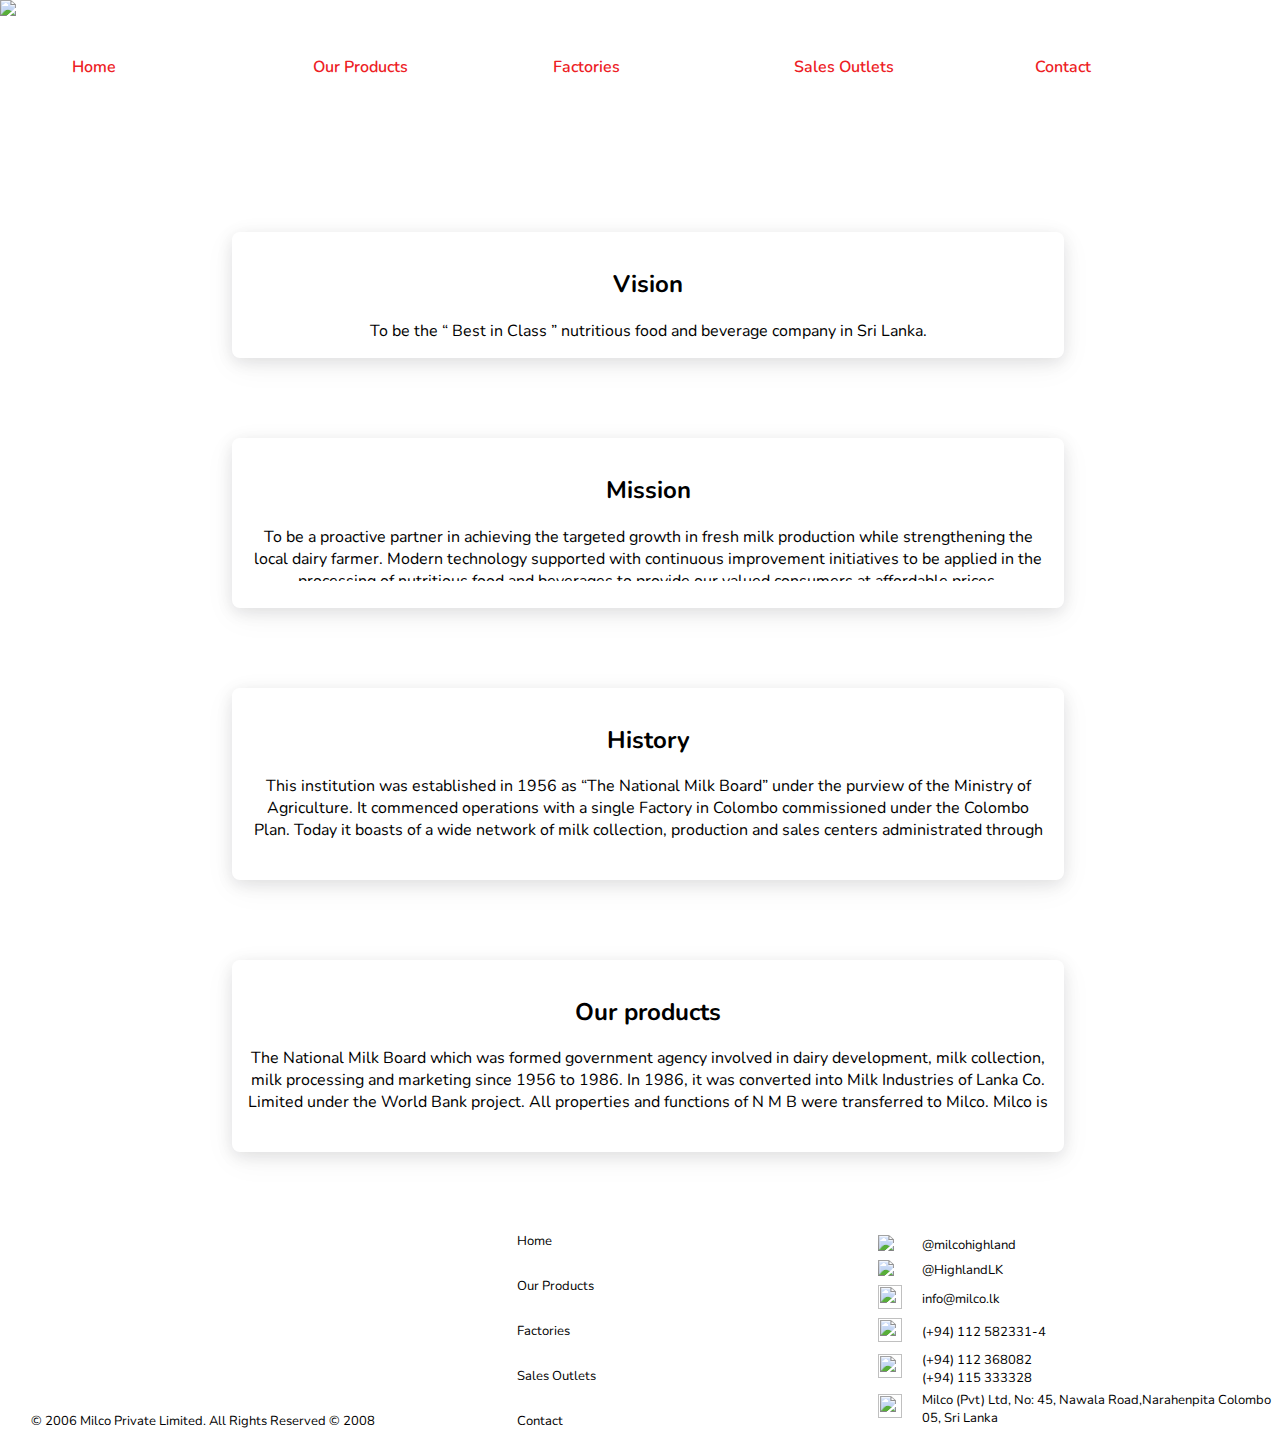
==== Milco re-design/index.html @ 79aaf2fa "fixed dropdown bugs; animated cards" ====
<!DOCTYPE html>
<html>

<head>
  <meta charset="UTF-8" />
  <meta name="viewport" content="width=device-width, initial-scale=1.0" />
  <meta http-equiv="X-UA-Compatible" content="ie=edge" />

  <link rel="stylesheet" href="css/main.css" />
  <link rel="preconnect" href="https://fonts.googleapis.com" />
  <link rel="preconnect" href="https://fonts.gstatic.com" crossorigin />
  <link href="https://fonts.googleapis.com/css2?family=Nunito:wght@300&display=swap" rel="stylesheet" />

  <script src="header.js" type="text/javascript" defer></script>
  <script src="https://ajax.googleapis.com/ajax/libs/jquery/2.1.1/jquery.min.js"></script>
  <style>
    .card {
      max-height: 10rem;
      padding-bottom: 1rem;
      text-align: center;
    }

    .card-content {
      max-height: 40%;
      overflow: hidden;
    }

    .container {
      align-items: center;
      width: 100%;
    }
  </style>
</head>

<body>
  <div>
    <header-component></header-component>
  </div>

  <div style="display: flex">
    <!-- cards -->
    <div class="container home-cards" style="margin-left: 2rem">
      <div class="card">
        <h2>Vision</h2>
        <div class="card-content">
          To be the “ Best in Class ” nutritious food and beverage company
          in Sri Lanka.
        </div>

      </div>

      <div class="card">
        <h2>Mission</h2>
        <div class="card-content">
          To be a proactive partner in achieving the targeted growth in
          fresh milk production while strengthening the local dairy farmer.
          Modern technology supported with continuous improvement
          initiatives to be applied in the processing of nutritious food and
          beverages to provide our valued consumers at affordable prices.
        </div>
      </div>

      <div class="card">
        <h2>History</h2>
        <div class="card-content">
          This institution was established in 1956 as “The National Milk
          Board” under the purview of the Ministry of Agriculture. It
          commenced operations with a single Factory in Colombo commissioned
          under the Colombo Plan. Today it boasts of a wide network of milk
          collection, production and sales centers administrated through out
          the island and continue to contribute towards the enhancement of
          the rural economy while providing the much needed nutrition to the
          entire nation. In 1986, the “National Milk Board” was converted
          into “Milk Industries of Lanka Company Limited” as a government
          owned company. After that in 1998 “Kiriya Milk Industries of Lanka
          (Pvt) Ltd.” took over the administration of “Milk Industries of
          Lanka Company Limited”. Later in 2000, “Kiriya” was taken back by
          the government and in 2001 it was named as “Milco (Pvt) Ltd.”,
          which now stands as a 100 % government owned company.
        </div>
      </div>

      <div class="card">
        <h2>Our products</h2>
        <div class="card-content">
          The National Milk Board which was formed government agency
          involved in dairy development, milk collection, milk processing
          and marketing since 1956 to 1986. In 1986, it was converted into
          Milk Industries of Lanka Co. Limited under the World Bank project.
          All properties and functions of N M B were transferred to Milco.
          Milco is a public company which has effective plant capacity of
          200,000 liters per day. It has three milk plants located in
          Narahenpita, Digana and Ambewela. Colombo Milk factory which was
          established in 1956 produced pasteurized milk, sterilized milk,
          yoghurt, ice cream and butter. Ambewela milk factory which was
          established in 1974 produced milk powder and butter. Digana milk
          factory was established in 1989 process milk into pasteurized
          milk, sterilized milk, yoghurt, ice cream and cheese. Milco has
          well established milk collecting network which consists of 72 milk
          chilling centers and 1700 Farmers Managed Societies. There are
          about 70,000 dairy farmers supply milk to Milco chilling centers
          directly or indirectly. Their milk is valued and paid according to
          the compositional quality, mainly fat percentage and SNF
          percentage. Average payment is Rs. 25/- per liter. The farmers who
          are involved in Farmer Managed Societies are given lot of
          subsidies, such as supplying cattle feed for a concessionary
          price, supply of veterinary treatments, supply of dairy
          development techniques etc., In addition to that, lot of financial
          benefits are granted to them to encourage dairy industry. Milco
          dairy products are sold in the market under the trade name of
          “Highland “. These products are produced using only local milk
          that is produced by local dairy farmers. These products are mainly
          categorized into two varieties, namely liquid milk and dairy
          products. Liquid milk such as pasteurized and sterilized are very
          natural products and no any additives or chemicals are added to
          these milk to extend their shelf life. Therefore these milk
          products are very close to the nature. Other products named as
          value added products, such as yoghurts, ice cream, cheese and
          butter are also very natural products and no any additives or
          chemicals are added for extending the shelf life. In addition to
          the main raw materials, other raw materials which we use for
          producing these products are sugar, gelatin, glucose syrup,
          stabilizers, emulsifiers etc., are purchased from well reputed
          organizations the quality of these products can be guaranteed
          without any doubt. These Highland products are produced according
          to the recipes since National Milk Board. As an Example that we
          produce are dairy ice cream which is only dairy fat is used for
          this processing. Therefore, our ice cream is really milk tastes
          ice cream which is available in the market. The fresh milk which
          is collected today is coming to the market tomorrow. Hence, our
          products are most fresh dairy products which are available in the
          market. Further, other special ingredients such as yoghurt
          culture, rennet, and gelatin are specially purchase from Denmark
          and Germany etc., Therefore, our product quality is superior than
          the other dairy products in the market. Our products are natural,
          high nutrition and very fresh. This guarantee is given to our
          valuable customers.
        </div>
      </div>
    </div>
  </div>

  <div>
    <footer-component></footer-component>
  </div>

</body>

</html>
---- Milco re-design/css/main.css ----
:root {
  --muted: #dddddd;
  --hblue: #1b3d96;
}

body {
  font-family: 'Nunito', sans-serif;
  margin: 0;
}

.navbar-light {
  background-color: transparent;
  height: 80px;
  width: 100%;
  vertical-align: middle;
  margin: 2.5rem 0.3rem 1rem 1rem;
}

.footer {
  background: transparent;
  width: 100%;
  display: inline-grid;
  grid-template-columns: 1fr 1fr 1fr;
  column-gap: 2rem;
  margin: 3rem 0 1rem 0;
  font-size: small;
}

.footer-icon {
  width: 24px;
  height: 24px;
}

.contact {
  text-align: left;
}

.contact>table {
  margin-top: 1rem;
  display: grid;
  grid-template-columns: 1fr;
}

.bottom-nav {
  inset-inline-start: 5rem;
  position: relative;
  margin-top: 1rem;
  display: flex;
  flex-direction: column;
  justify-content: space-between;
}

.bottom-nav>div>a {
  text-decoration: none;
  color: black;
}

.navbar-ul {
  display: flex;
  justify-content: space-around;
}

.navbar-ul li {
  list-style: none;
  flex:20%;
}

.nav-link {
  text-decoration: none;
  color: #ed2024;
  margin: 0rem 1rem 0rem 0rem;
  font-weight: 600;
}

.nav-link:hover {
  opacity: 0.5;
}

.container {
  display: flex;
  flex-direction: column;
  margin: 1rem;
}

.card {
  margin-top: 5rem;
  box-shadow: rgba(17, 17, 26, 0.1) 0px 4px 16px,
    rgba(17, 17, 26, 0.05) 0px 8px 32px;
  border-radius: 8px;
  padding: 1rem;
  width: 50rem;
}

.home-cards{
  animation: slideUp 1s ease-in-out;
}

@keyframes slideUp {
  0% {
    opacity: 0;
    transform: translateY(90px)
  }

  100% {
    opacity: 1;
    transform: translateY(0)
  }
}

.field {
  margin-bottom: 2rem;
  display: flex;
  flex-direction: row;
}

.ctrl {
  border: var(--muted) 1px solid;
  border-radius: 0.2rem;
  background: #fafafa;
  font-size: 1rem;
}

.btn {
  padding: 0.5rem;
  color: var(--hblue);
  background-color: transparent;
  border: var(--hblue) 1px solid;
  border-radius: 0.2rem;
  line-height: 1;
}

.btn:hover {
  cursor: pointer;
  color: white;
  background-color: var(--hblue);
  ;
}

/* ------------------------------------ */

.prod-dropdown {
  display: none;
  background-color: transparent;
  animation: slideDown 1s ease-in-out;
  animation-fill-mode: forwards;
  padding: 0;
  background:white;
  justify-self: center;
  border: 0.5px solid rgb(209, 209, 209);
  border-top: none;
  border-radius: 0 0 10px 10px ;
}

.prod-dropdown li {
  padding: 1rem;
  width: fit-content;
}

@keyframes slideDown {
  0% {
    opacity: 0;
    transform: translateY(-20px)
  }

  100% {
    opacity: 1;
    transform: translateY(0)
  }
}

.prod-link:hover +.prod-dropdown {
  display: block;
}

.prod-link:hover +.prod-dropdown li {
  display: block;
}

.prod-dropdown:hover {
  display: block;
}

.prod-dropdown li:hover {
  cursor: pointer;
  display: block;
}
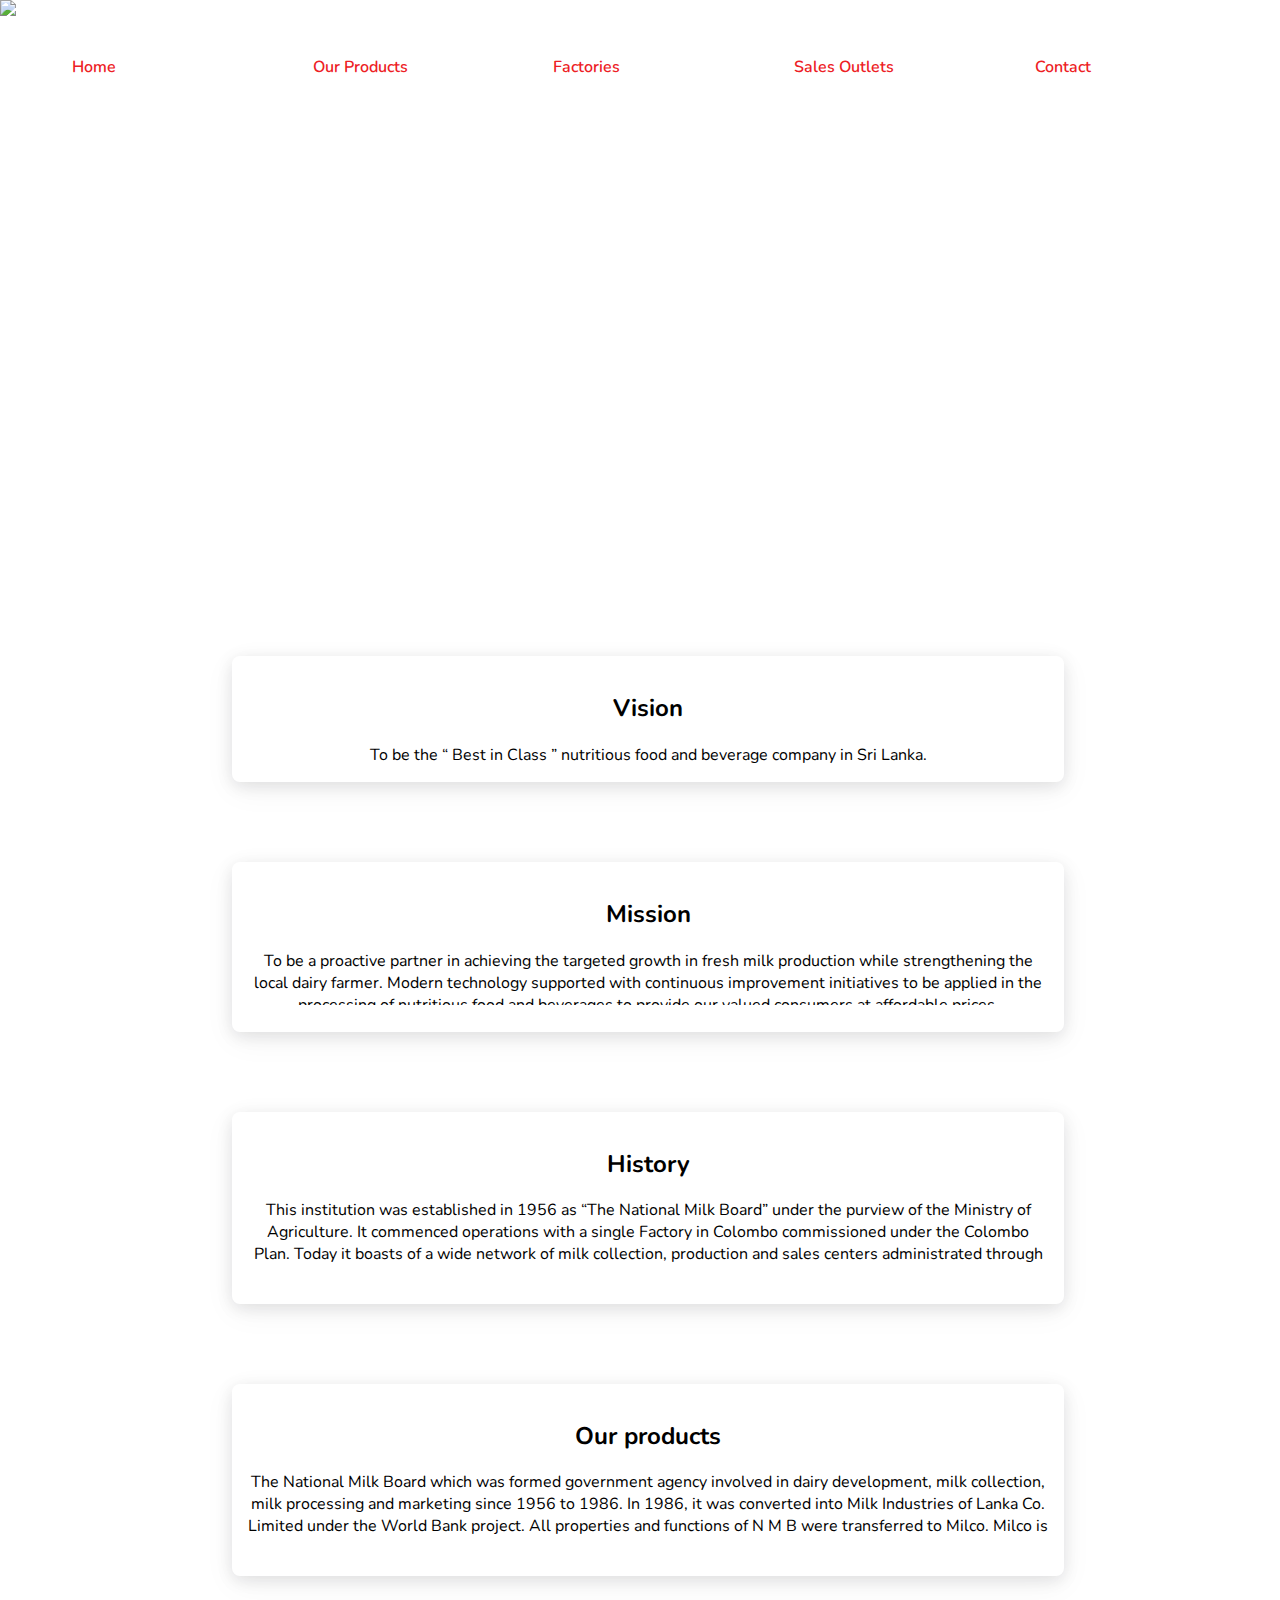
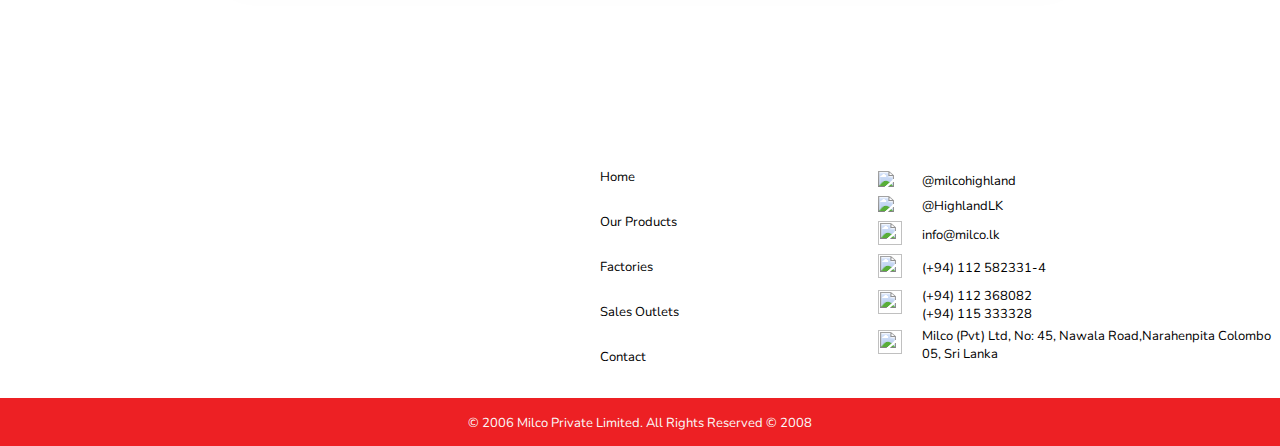
==== commit 4119f122: "add brand logo, minor changes" ====
--- a/Milco re-design/index.html
+++ b/Milco re-design/index.html
@@ -13,6 +13,9 @@
 
   <script src="header.js" type="text/javascript" defer></script>
   <script src="https://ajax.googleapis.com/ajax/libs/jquery/2.1.1/jquery.min.js"></script>
+  <title>Milco</title>
+  <link rel="icon" href="./images/icons/favicon.ico">
+
   <style>
     .card {
       max-height: 10rem;
@@ -29,12 +32,22 @@
       align-items: center;
       width: 100%;
     }
+
+    .scenery{
+      width:100%;
+      height:30rem;
+      background-image:url('./images/meadow.jpg');
+      background-size:100%;
+    }
   </style>
 </head>
 
 <body>
   <div>
     <header-component></header-component>
+  </div>
+
+  <div class="scenery">
   </div>
 
   <div style="display: flex">
--- a/Milco re-design/css/main.css
+++ b/Milco re-design/css/main.css
@@ -1,6 +1,7 @@
 :root {
   --muted: #dddddd;
   --hblue: #1b3d96;
+  --red: #ed2024;
 }
 
 body {
@@ -10,10 +11,10 @@
 
 .navbar-light {
   background-color: transparent;
-  height: 80px;
+  height: 40px; 
   width: 100%;
   vertical-align: middle;
-  margin: 2.5rem 0.3rem 1rem 1rem;
+  margin: 2.5rem 0.3rem 0rem 1rem;
 }
 
 .footer {
@@ -22,7 +23,7 @@
   display: inline-grid;
   grid-template-columns: 1fr 1fr 1fr;
   column-gap: 2rem;
-  margin: 3rem 0 1rem 0;
+  margin: 10rem 0 0 0;
   font-size: small;
 }
 
@@ -42,7 +43,7 @@
 }
 
 .bottom-nav {
-  inset-inline-start: 5rem;
+  justify-self: center;
   position: relative;
   margin-top: 1rem;
   display: flex;
@@ -55,6 +56,24 @@
   color: black;
 }
 
+.footer-map{
+  width:100%;
+  height: 100%;
+  border:none;
+  border-radius:8px;
+  padding-left: 2rem;
+}
+
+.copyright{
+  grid-column: 1 / span 3;
+  text-align:center;
+  margin-top: 2rem;
+  background: var(--red);
+  color: #fafafa;
+  height:2rem;
+  padding-top:1rem;
+}
+
 .navbar-ul {
   display: flex;
   justify-content: space-around;
@@ -67,7 +86,7 @@
 
 .nav-link {
   text-decoration: none;
-  color: #ed2024;
+  color: var(--red);
   margin: 0rem 1rem 0rem 0rem;
   font-weight: 600;
 }
@@ -93,6 +112,7 @@
 
 .home-cards{
   animation: slideUp 1s ease-in-out;
+  width: 50rem;
 }
 
 @keyframes slideUp {
@@ -146,9 +166,7 @@
   padding: 0;
   background:white;
   justify-self: center;
-  border: 0.5px solid rgb(209, 209, 209);
-  border-top: none;
-  border-radius: 0 0 10px 10px ;
+  border: none;
 }
 
 .prod-dropdown li {
@@ -183,4 +201,86 @@
 .prod-dropdown li:hover {
   cursor: pointer;
   display: block;
+}
+
+.jug {
+  border: 0.1rem solid rgb(154, 147, 147);
+  border-top: none;
+  border-radius: 0 0 5rem 5rem;
+  width: 1.5rem;
+  height: 2rem;
+  box-sizing: border-box;
+  animation-name: pour;
+  animation-fill-mode: forwards;
+  animation-duration: 2s;
+  overflow: hidden;
+}
+
+.milk-limit {
+  position: absolute;
+  top: 0.2rem;
+  width:3rem;
+  height: 4rem;
+  border-top:1px solid rgb(154, 147, 147);
+  animation-name: tip;
+  animation-duration: 2s;    
+  background-color: rgb(247, 246, 215);
+}
+
+@keyframes pour {
+  100% {
+      transform: rotate(25deg);
+  }
+}
+
+@keyframes tip {
+  100% {
+      transform: rotate(-25deg);
+  }
+}
+
+.grid{
+  display: grid;
+  grid-template-columns: 1fr 1fr;
+  row-gap:2rem;
+  column-gap: 4rem;
+  place-items: center;
+  align-content: center;
+  column-gap: 2rem;
+}
+
+.card-grid{
+  display: grid;
+  grid-template-columns: 1fr 1fr 1fr 1fr;
+  grid-template-rows: 1fr 0.5fr;
+}
+
+.product-name{
+  grid-column: 2 / span 2;
+  font-weight: bold;
+  align-self: center;
+  justify-self: center;
+  margin-right: 4rem;
+}
+
+.product-price{
+  grid-column-start: 4;
+  align-self: center;
+  justify-self: left;
+}
+
+.product-desc{
+  grid-column: 1 / span 2;
+  grid-row-start:2;
+  align-self: end;
+  margin-right: 3rem;
+  font-size: small;
+}
+
+.pack-desc{
+  grid-row-start: 2 ;
+  grid-column: 3 / span 2;
+  justify-self: right;
+  font-size: small;
+  align-self: end;
 }